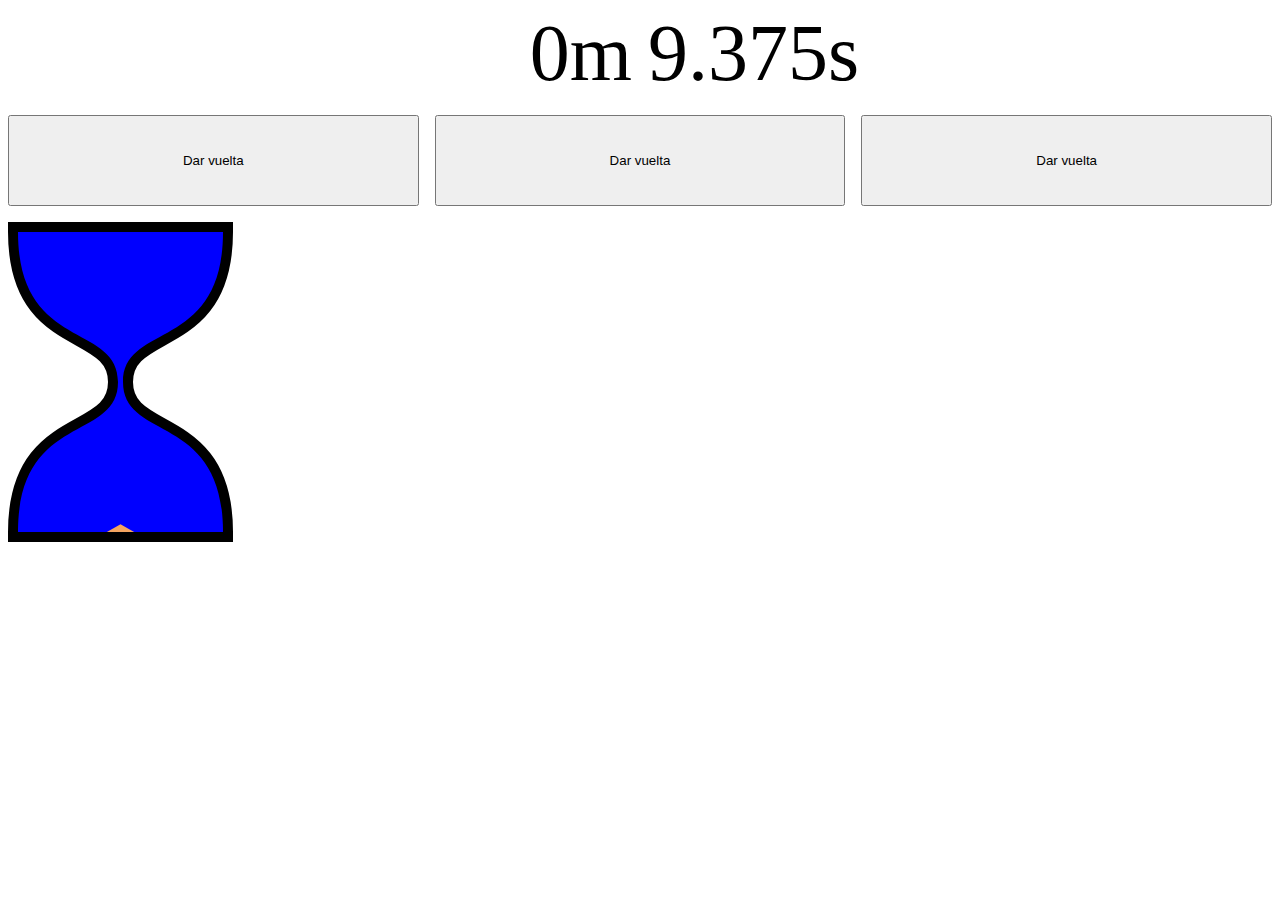
==== timer.html @ 06bd6d81 "New file structure" ====
<!DOCTYPE HTML>
<html>
<head>
  <link rel="stylesheet" href="style.css"/>
</head>

<body class="container">
  <div class="timer">
    <div class="minutes" id="m"></div>
    <div class="seconds" id="s"></div>
  </div>
  <div class="buttons">
    <button class="button-1" onClick="resetTimer()">Dar vuelta</button>
    <button class="button-2" onClick="turnHourglass()">Dar vuelta</button>
    <button class="button-3" onClick="resetTimer()">Dar vuelta</button>
  </div>

<svg width="225px" height="320px">
  <defs>
      <path d="m112.5,309 l -346,200 l 692,0 z" id="sandRaw"/>
  </defs>
  <style>
  #hourglassOuter { fill:none;
                    stroke:black;
                    stroke-width:20px;}
  #hourglassInner { fill:blue;
                    stroke-width:0;}
  #sand { fill:sandybrown;
          stroke-width:0;}
  </style>
  <g id="hourglass">
    <path d="M10,5
               l0,5 
             c 0,120 100,90 100,150
             c 0,60 -100,30 -100,150
               l0,5
             l 205,0
               l0,-5
             c 0,-120 -100,-90 -100,-150
             c 0,-60 100,-30 100,-150
               l0,-5
             z"
          id="hourglassOuter"
          />
    <path d="M10,10
             c 0,120 100,90 100,150
             c 0,60 -100,30 -100,150
             l 205,0
             c 0,-120 -100,-90 -100,-150
             c 0,-60 100,-30 100,-150
             z"
          id="hourglassInner"
          />
  </g> <!-- #hourglass -->


  <clipPath id="sandClip">
    <use href="#hourglassInner"/>
  </clipPath> <!-- #sandClip -->

  <g id="sand" clip-path="url(#sandClip)">
    <use href="#sandRaw" id="sandInner"/>
  <g/> <!-- #sand -->
</svg>

<script src="script.js"></script>

</body>
</html>
---- style.css ----
.container {
    display: grid;
    grid-template-columns: 1fr;
    grid-template-rows: 1fr 1fr;
    gap: 0.2em;
    grid-auto-flow: row;
    grid-template-areas:
      "timer"
      "buttons";
}
  
.timer {
display: grid;
grid-template-columns: 1fr 1fr;
grid-template-rows: 1fr;
gap: 0.2em;
grid-auto-flow: row;
grid-template-areas:
    "minutes seconds";
grid-area: timer;
}

.minutes { grid-area: minutes; }

.seconds { grid-area: seconds; }

.buttons {
display: grid;
grid-template-columns: 1fr 1fr 1fr;
grid-template-rows: 1fr;
gap: 0.2em;
grid-auto-flow: row;
grid-template-areas:
    "button1 button2 button3";
grid-area: buttons;
}

.button1 { grid-area: button1; }

.button2 { grid-area: button2; }

.button3 { grid-area: button3; }
  
body {font-size: 5rem;}
#s { text-align: left; }
#m { text-align: right; }
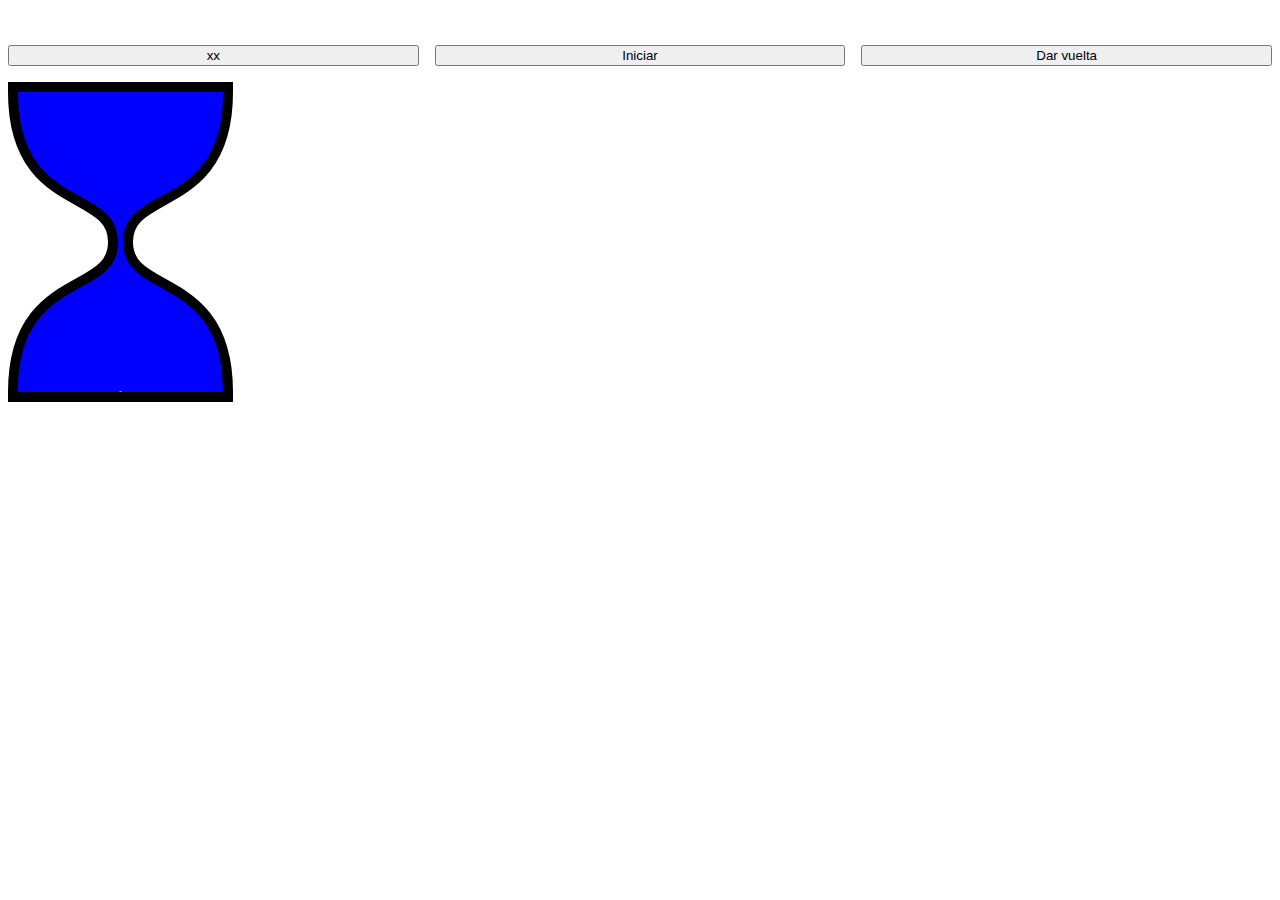
==== commit 6af8bcce: "startHourglass()" ====
--- a/timer.html
+++ b/timer.html
@@ -10,9 +10,9 @@
     <div class="seconds" id="s"></div>
   </div>
   <div class="buttons">
-    <button class="button-1" onClick="resetTimer()">Dar vuelta</button>
-    <button class="button-2" onClick="turnHourglass()">Dar vuelta</button>
-    <button class="button-3" onClick="resetTimer()">Dar vuelta</button>
+    <button class="button-1" onClick="resetTimer()">xx</button>
+    <button class="button-2" onClick="startHourglass()">Iniciar</button>
+    <button class="button-3" onClick="turnHourglass()">Dar vuelta</button>
   </div>
 
 <svg width="225px" height="320px">
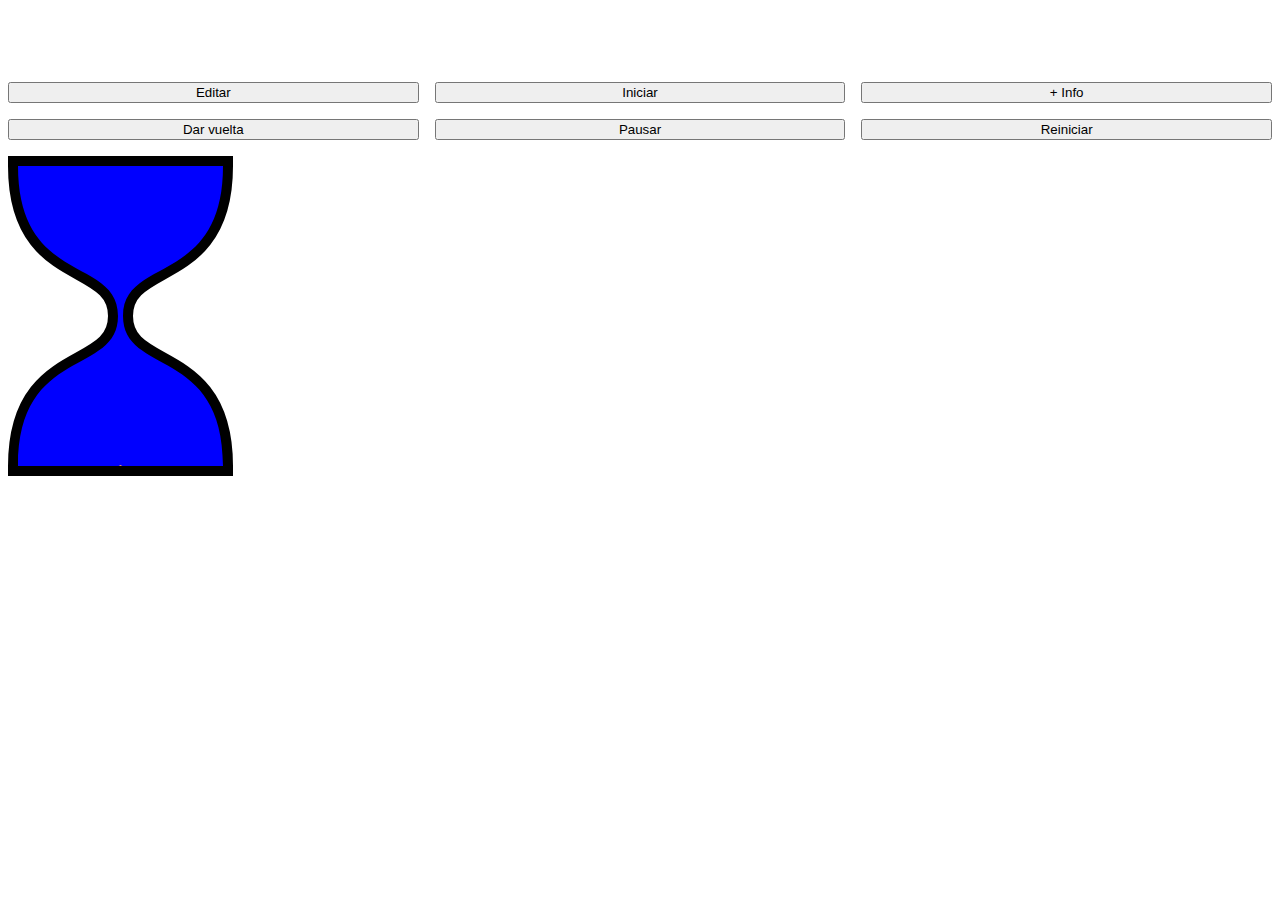
==== commit 0eeb71f7: "New functions" ====
--- a/timer.html
+++ b/timer.html
@@ -10,9 +10,12 @@
     <div class="seconds" id="s"></div>
   </div>
   <div class="buttons">
-    <button class="button-1" onClick="resetTimer()">xx</button>
-    <button class="button-2" onClick="startHourglass()">Iniciar</button>
-    <button class="button-3" onClick="turnHourglass()">Dar vuelta</button>
+    <button class="button-1 stopped" onClick="editTime()">Editar</button>
+    <button class="button-2 stopped" onClick="startHourglass()">Iniciar</button>
+    <button class="button-3 stopped" onClick="openInfo()">+ Info</button>
+    <button class="button-1 running" onClick="turnHourglass()">Dar vuelta</button>
+    <button class="button-2 running" onClick="pauseHourglass()">Pausar</button>
+    <button class="button-3 running" onClick="resetHourglass()">Reiniciar</button>
   </div>
 
 <svg width="225px" height="320px">
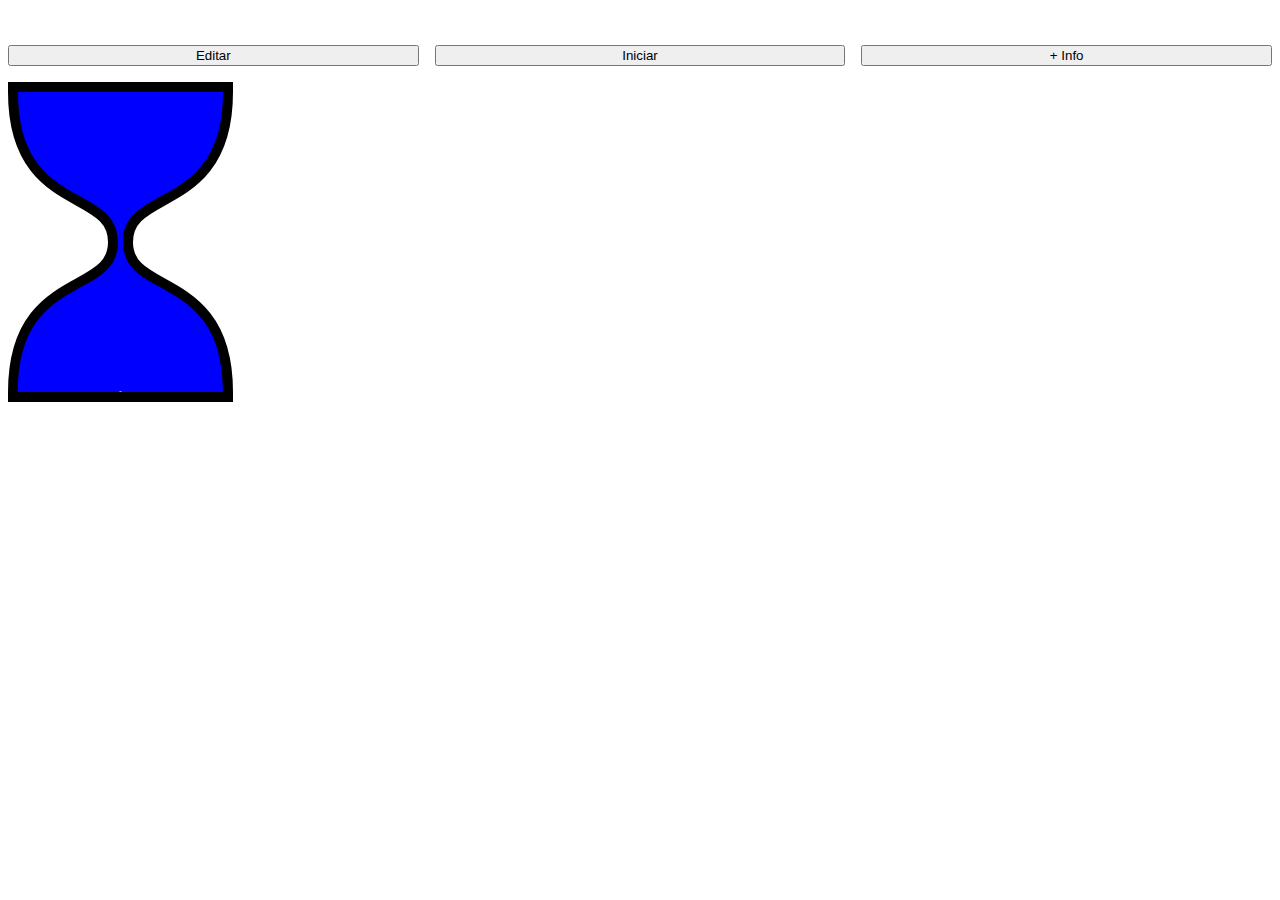
==== commit 6b798776: "2 sets of buttons working" ====
--- a/timer.html
+++ b/timer.html
@@ -9,13 +9,10 @@
     <div class="minutes" id="m"></div>
     <div class="seconds" id="s"></div>
   </div>
-  <div class="buttons">
-    <button class="button-1 stopped" onClick="editTime()">Editar</button>
-    <button class="button-2 stopped" onClick="startHourglass()">Iniciar</button>
-    <button class="button-3 stopped" onClick="openInfo()">+ Info</button>
-    <button class="button-1 running" onClick="turnHourglass()">Dar vuelta</button>
-    <button class="button-2 running" onClick="pauseHourglass()">Pausar</button>
-    <button class="button-3 running" onClick="resetHourglass()">Reiniciar</button>
+  <div class="buttons" id="buttons">
+    <button class="button-1" onClick="editTime()">Editar</button>
+    <button class="button-2" onClick="startHourglass()">Iniciar</button>
+    <button class="button-3" onClick="openInfo()">+ Info</button>
   </div>
 
 <svg width="225px" height="320px">
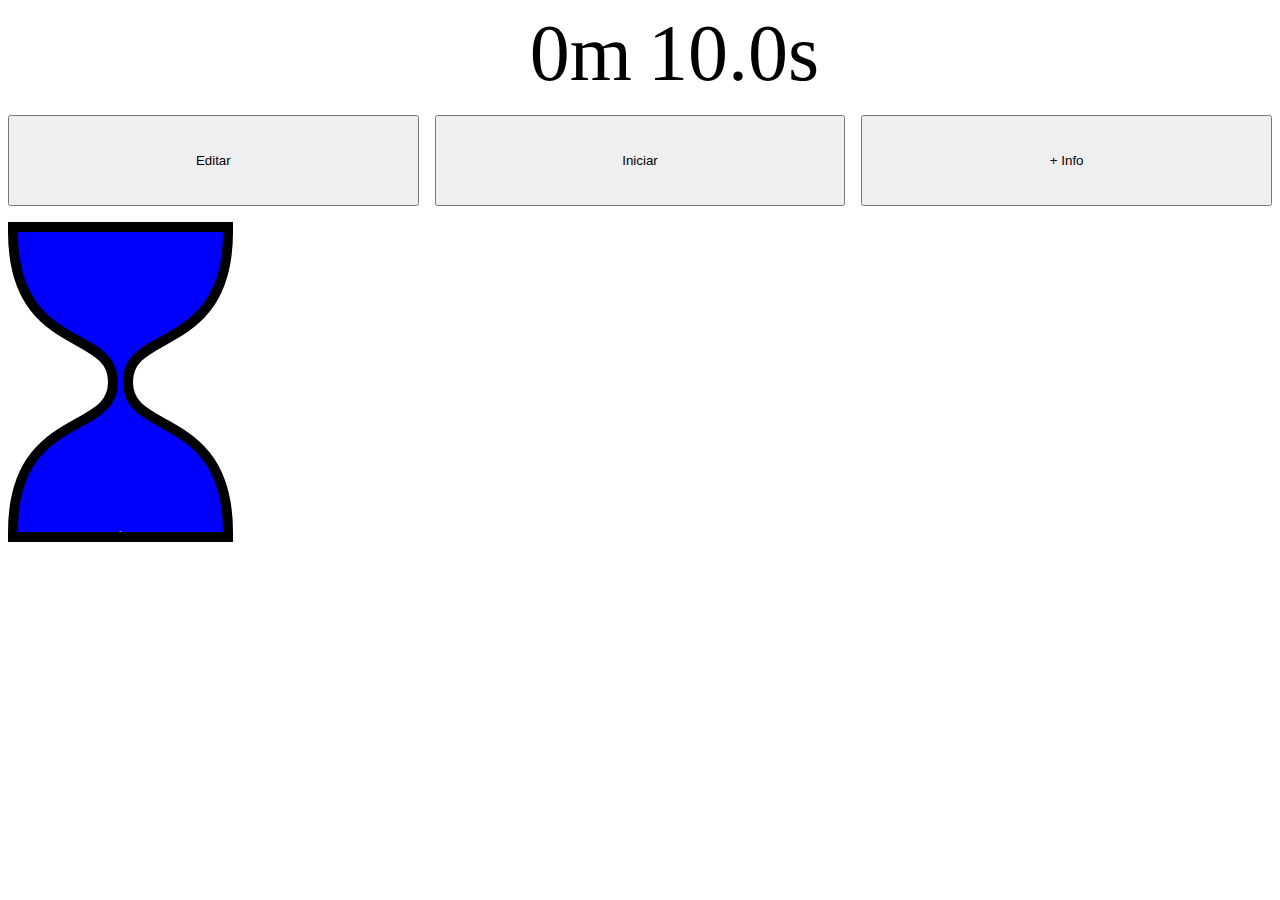
==== commit 3058c340: "editing added" ====
--- a/timer.html
+++ b/timer.html
@@ -10,9 +10,6 @@
     <div class="seconds" id="s"></div>
   </div>
   <div class="buttons" id="buttons">
-    <button class="button-1" onClick="editTime()">Editar</button>
-    <button class="button-2" onClick="startHourglass()">Iniciar</button>
-    <button class="button-3" onClick="openInfo()">+ Info</button>
   </div>
 
 <svg width="225px" height="320px">
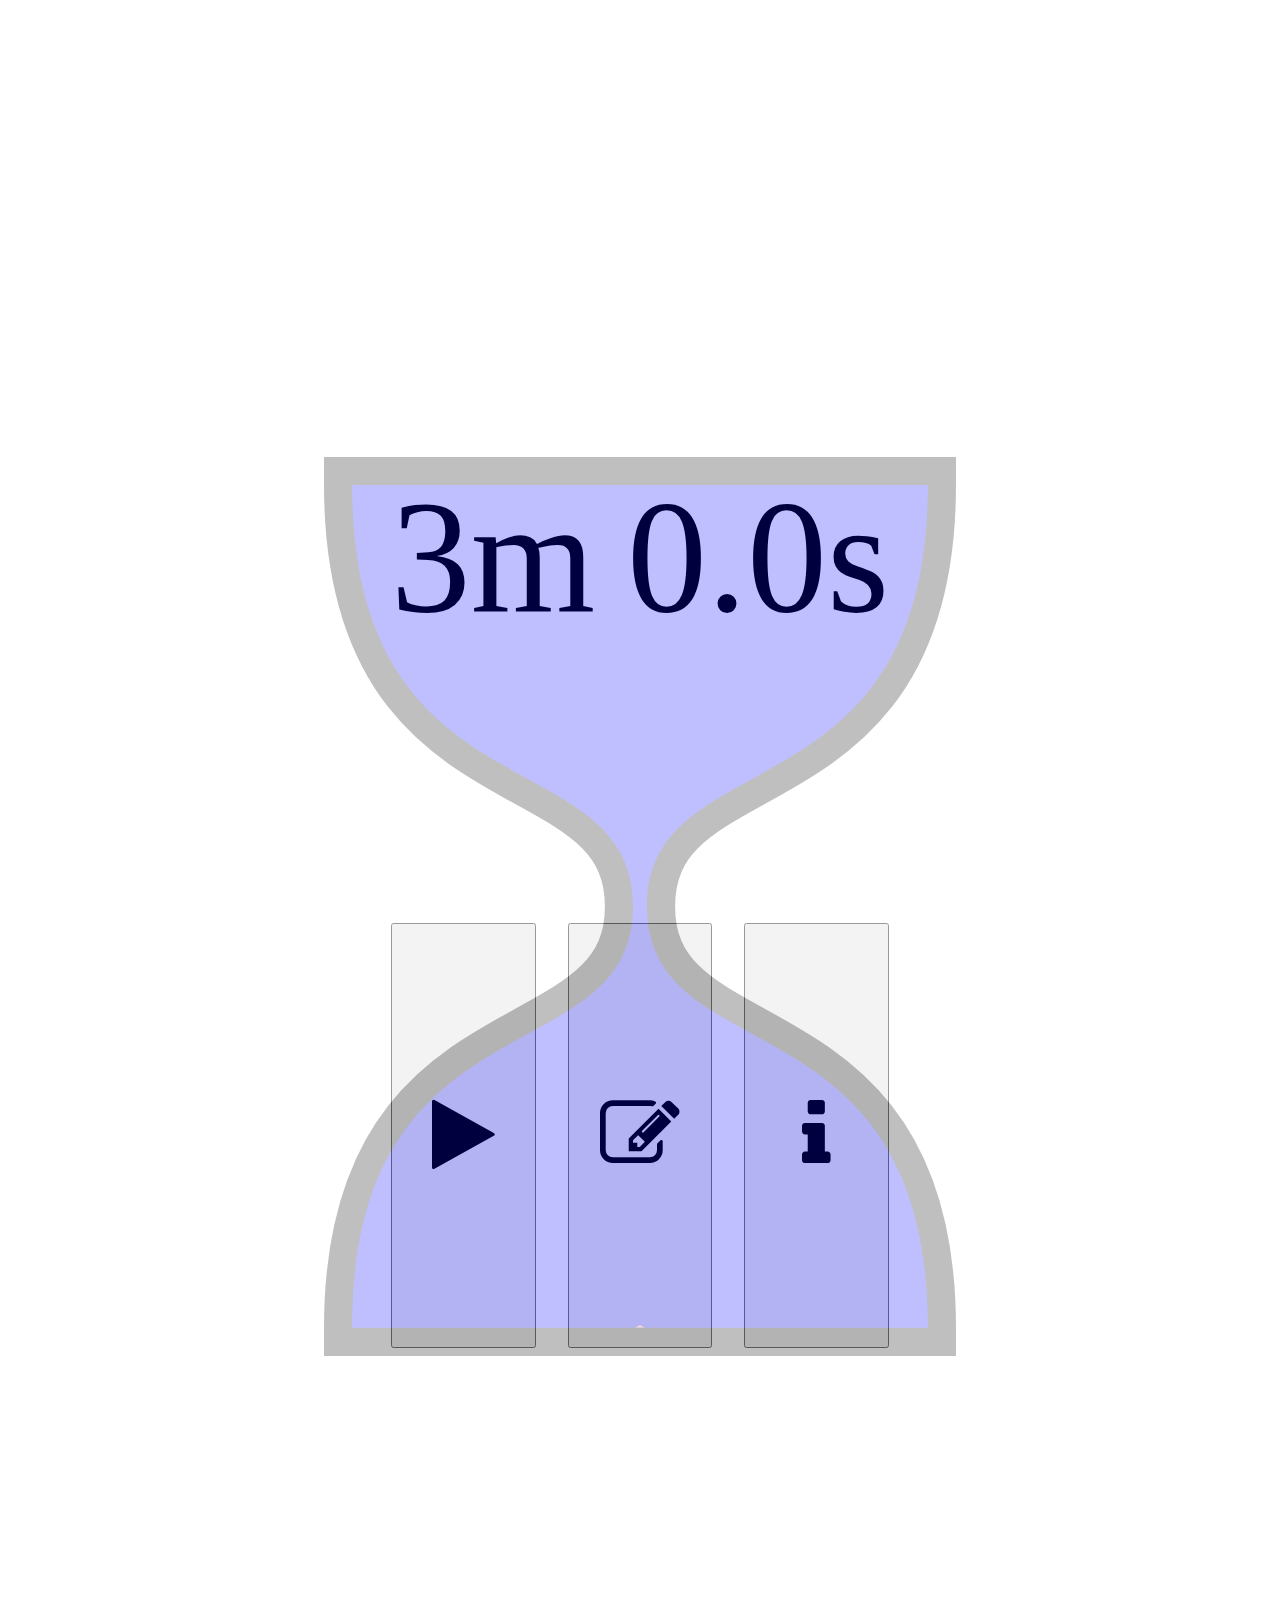
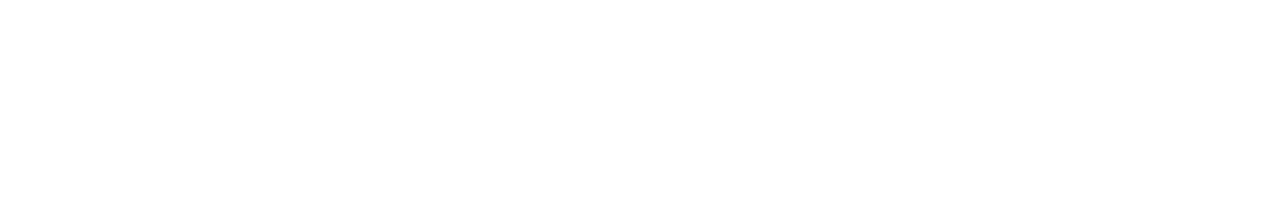
==== commit 713c176c: "Added icons, hourglass on bg" ====
--- a/timer.html
+++ b/timer.html
@@ -2,64 +2,68 @@
 <html>
 <head>
   <link rel="stylesheet" href="style.css"/>
+  <link rel="stylesheet" href="font-awesome.min.css">
 </head>
 
 <body class="container">
-  <div class="timer">
-    <div class="minutes" id="m"></div>
-    <div class="seconds" id="s"></div>
-  </div>
-  <div class="buttons" id="buttons">
-  </div>
-
-<svg width="225px" height="320px">
-  <defs>
-      <path d="m112.5,309 l -346,200 l 692,0 z" id="sandRaw"/>
-  </defs>
-  <style>
-  #hourglassOuter { fill:none;
-                    stroke:black;
-                    stroke-width:20px;}
-  #hourglassInner { fill:blue;
-                    stroke-width:0;}
-  #sand { fill:sandybrown;
-          stroke-width:0;}
-  </style>
-  <g id="hourglass">
-    <path d="M10,5
-               l0,5 
-             c 0,120 100,90 100,150
-             c 0,60 -100,30 -100,150
-               l0,5
-             l 205,0
-               l0,-5
-             c 0,-120 -100,-90 -100,-150
-             c 0,-60 100,-30 100,-150
-               l0,-5
-             z"
-          id="hourglassOuter"
-          />
-    <path d="M10,10
-             c 0,120 100,90 100,150
-             c 0,60 -100,30 -100,150
-             l 205,0
-             c 0,-120 -100,-90 -100,-150
-             c 0,-60 100,-30 100,-150
-             z"
-          id="hourglassInner"
-          />
-  </g> <!-- #hourglass -->
+  <div class="bg">
+    <svg height="50%" viewbox="0 0 225 320">
+      <defs>
+          <path d="m112.5,309 l -346,200 l 692,0 z" id="sandRaw"/>
+      </defs>
+      <style>
+      #hourglassOuter { fill:none;
+                        stroke:black;
+                        stroke-width:20px;}
+      #hourglassInner { fill:blue;
+                        stroke-width:0;}
+      #sand { fill:sandybrown;
+              stroke-width:0;}
+      </style>
+      <g id="hourglass">
+        <path d="M10,5
+                  l0,5 
+                c 0,120 100,90 100,150
+                c 0,60 -100,30 -100,150
+                  l0,5
+                l 205,0
+                  l0,-5
+                c 0,-120 -100,-90 -100,-150
+                c 0,-60 100,-30 100,-150
+                  l0,-5
+                z"
+              id="hourglassOuter"
+              />
+        <path d="M10,10
+                c 0,120 100,90 100,150
+                c 0,60 -100,30 -100,150
+                l 205,0
+                c 0,-120 -100,-90 -100,-150
+                c 0,-60 100,-30 100,-150
+                z"
+              id="hourglassInner"
+              />
+      </g> <!-- #hourglass -->
 
 
-  <clipPath id="sandClip">
-    <use href="#hourglassInner"/>
-  </clipPath> <!-- #sandClip -->
+      <clipPath id="sandClip">
+        <use href="#hourglassInner"/>
+      </clipPath> <!-- #sandClip -->
 
-  <g id="sand" clip-path="url(#sandClip)">
-    <use href="#sandRaw" id="sandInner"/>
-  <g/> <!-- #sand -->
-</svg>
-
+      <g id="sand" clip-path="url(#sandClip)">
+        <use href="#sandRaw" id="sandInner"/>
+      <g/> <!-- #sand -->
+    </svg>
+  </div><!-- .bg -->
+  <div class="ui">
+    <div class="timer">
+      <div class="minutes" id="m"></div>
+      <div class="seconds" id="s"></div>
+    </div>
+    <div class="buttons" id="buttons">
+    </div>
+  </div><!-- .ui -->
+  
 <script src="script.js"></script>
 
 </body>
--- a/style.css
+++ b/style.css
@@ -1,12 +1,25 @@
 .container {
     display: grid;
     grid-template-columns: 1fr;
-    grid-template-rows: 1fr 1fr;
+    grid-template-rows: 1fr;
+    gap: 0;
+}
+
+.ui {
+    display: grid;
+    grid-template-columns: repeat(3, 1fr) ;
+    grid-template-rows: repeat(4, 1fr);
     gap: 0.2em;
     grid-auto-flow: row;
     grid-template-areas:
-      "timer"
-      "buttons";
+    "... ... ..."
+      "... timer ..."
+      "... buttons ..."
+      "... ... ...";
+    grid-area: 1 / 1 / 2 / 2;
+    opacity: 75%;
+    background-color: #ffffff;
+    font-family: Ubuntu;
 }
   
 .timer {
@@ -41,6 +54,13 @@
 
 .button3 { grid-area: button3; }
   
-body {font-size: 5rem;}
+.bg {
+    grid-area: 1 / 1 / 2 / 2;
+    display: flex;
+    justify-content: center;
+    align-items: center;
+}
+body {font-size: 10rem;}
+button {font-size: 5rem;}
 #s { text-align: left; }
 #m { text-align: right; }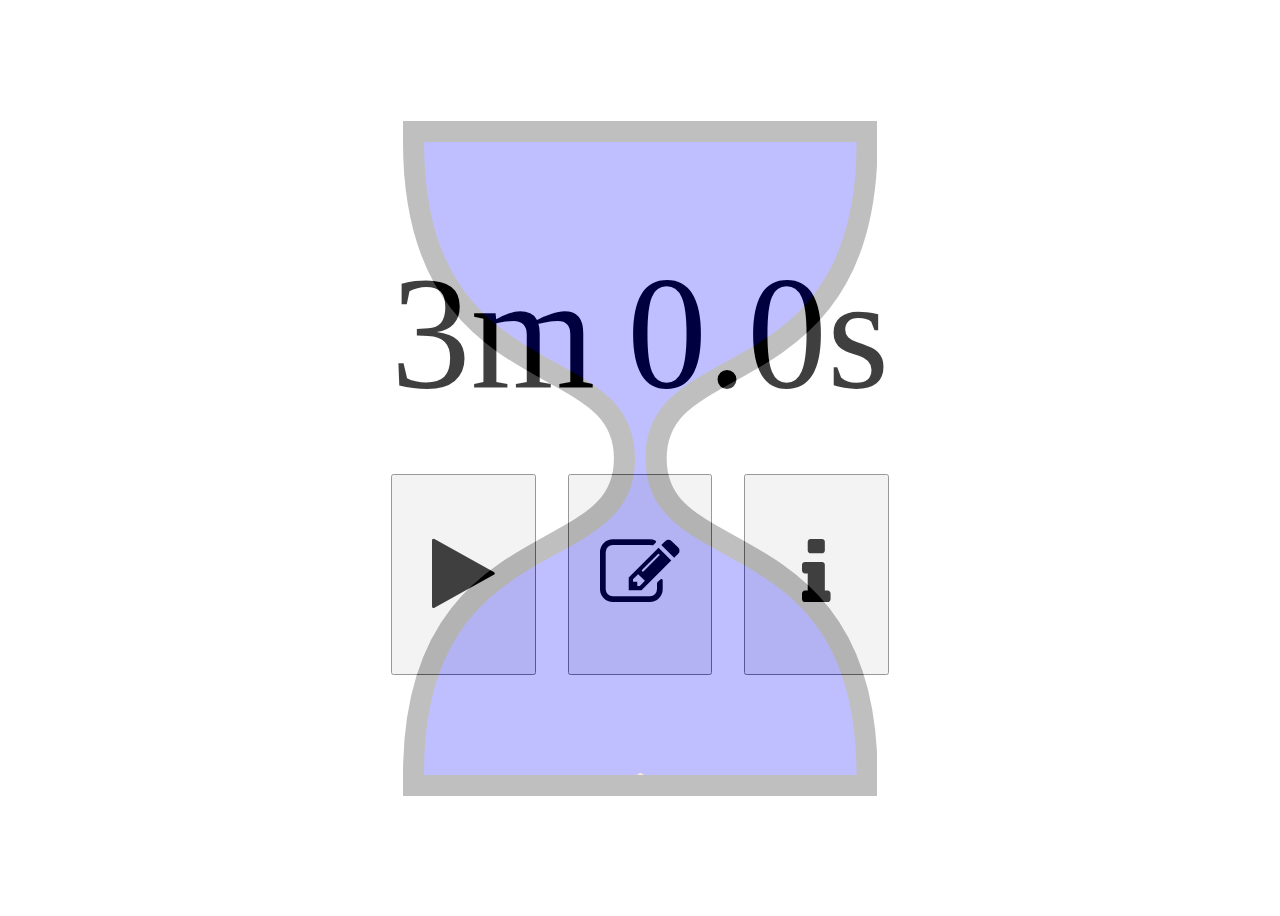
==== commit 396a0ea5: "UI finished i guess" ====
--- a/timer.html
+++ b/timer.html
@@ -7,7 +7,7 @@
 
 <body class="container">
   <div class="bg">
-    <svg height="50%" viewbox="0 0 225 320">
+    <svg height="75%" viewbox="0 0 225 320">
       <defs>
           <path d="m112.5,309 l -346,200 l 692,0 z" id="sandRaw"/>
       </defs>
--- a/style.css
+++ b/style.css
@@ -3,6 +3,7 @@
     grid-template-columns: 1fr;
     grid-template-rows: 1fr;
     gap: 0;
+    height: 100vh;
 }
 
 .ui {
@@ -20,6 +21,7 @@
     opacity: 75%;
     background-color: #ffffff;
     font-family: Ubuntu;
+    height: 100vh;
 }
   
 .timer {
@@ -31,6 +33,7 @@
 grid-template-areas:
     "minutes seconds";
 grid-area: timer;
+
 }
 
 .minutes { grid-area: minutes; }
@@ -59,6 +62,7 @@
     display: flex;
     justify-content: center;
     align-items: center;
+    height: 100vh;
 }
 body {font-size: 10rem;}
 button {font-size: 5rem;}
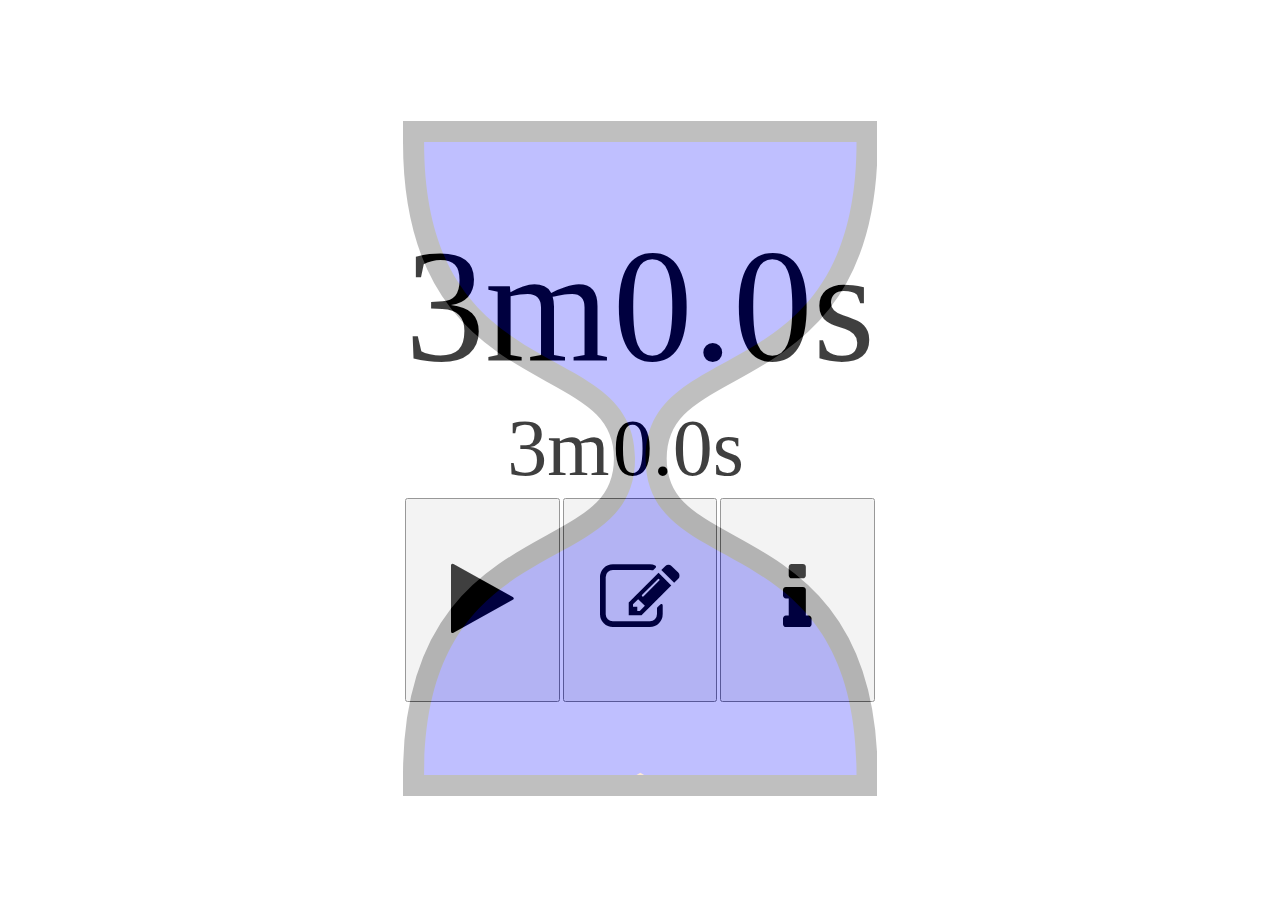
==== commit 7411fade: "Added time and changed where to edit it" ====
--- a/timer.html
+++ b/timer.html
@@ -59,6 +59,8 @@
     <div class="timer">
       <div class="minutes" id="m"></div>
       <div class="seconds" id="s"></div>
+      <div class="minutes" id="timeM"></div>
+      <div class="seconds" id="timeS"></div>
     </div>
     <div class="buttons" id="buttons">
     </div>
--- a/style.css
+++ b/style.css
@@ -27,18 +27,20 @@
 .timer {
 display: grid;
 grid-template-columns: 1fr 1fr;
-grid-template-rows: 1fr;
+grid-template-rows: 1fr 0.5fr;
 gap: 0.2em;
 grid-auto-flow: row;
 grid-template-areas:
-    "minutes seconds";
+    "m s"
+    "timeM timeS";
 grid-area: timer;
-
 }
-
-.minutes { grid-area: minutes; }
-
-.seconds { grid-area: seconds; }
+.seconds { text-align: left; }
+.minutes { text-align: right; }
+#m { grid-area: m; font-size: 10rem;}
+#s { grid-area: s; font-size: 10rem;}
+#timeM { grid-area: timeM; font-size: 5rem;}
+#timeS { grid-area: timeS; font-size: 5rem;}
 
 .buttons {
 display: grid;
@@ -50,13 +52,11 @@
     "button1 button2 button3";
 grid-area: buttons;
 }
+button {font-size: 5rem;}
+.button1 { grid-area: button1; }
+.button2 { grid-area: button2; }
+.button3 { grid-area: button3; }
 
-.button1 { grid-area: button1; }
-
-.button2 { grid-area: button2; }
-
-.button3 { grid-area: button3; }
-  
 .bg {
     grid-area: 1 / 1 / 2 / 2;
     display: flex;
@@ -64,7 +64,4 @@
     align-items: center;
     height: 100vh;
 }
-body {font-size: 10rem;}
-button {font-size: 5rem;}
-#s { text-align: left; }
-#m { text-align: right; }+
